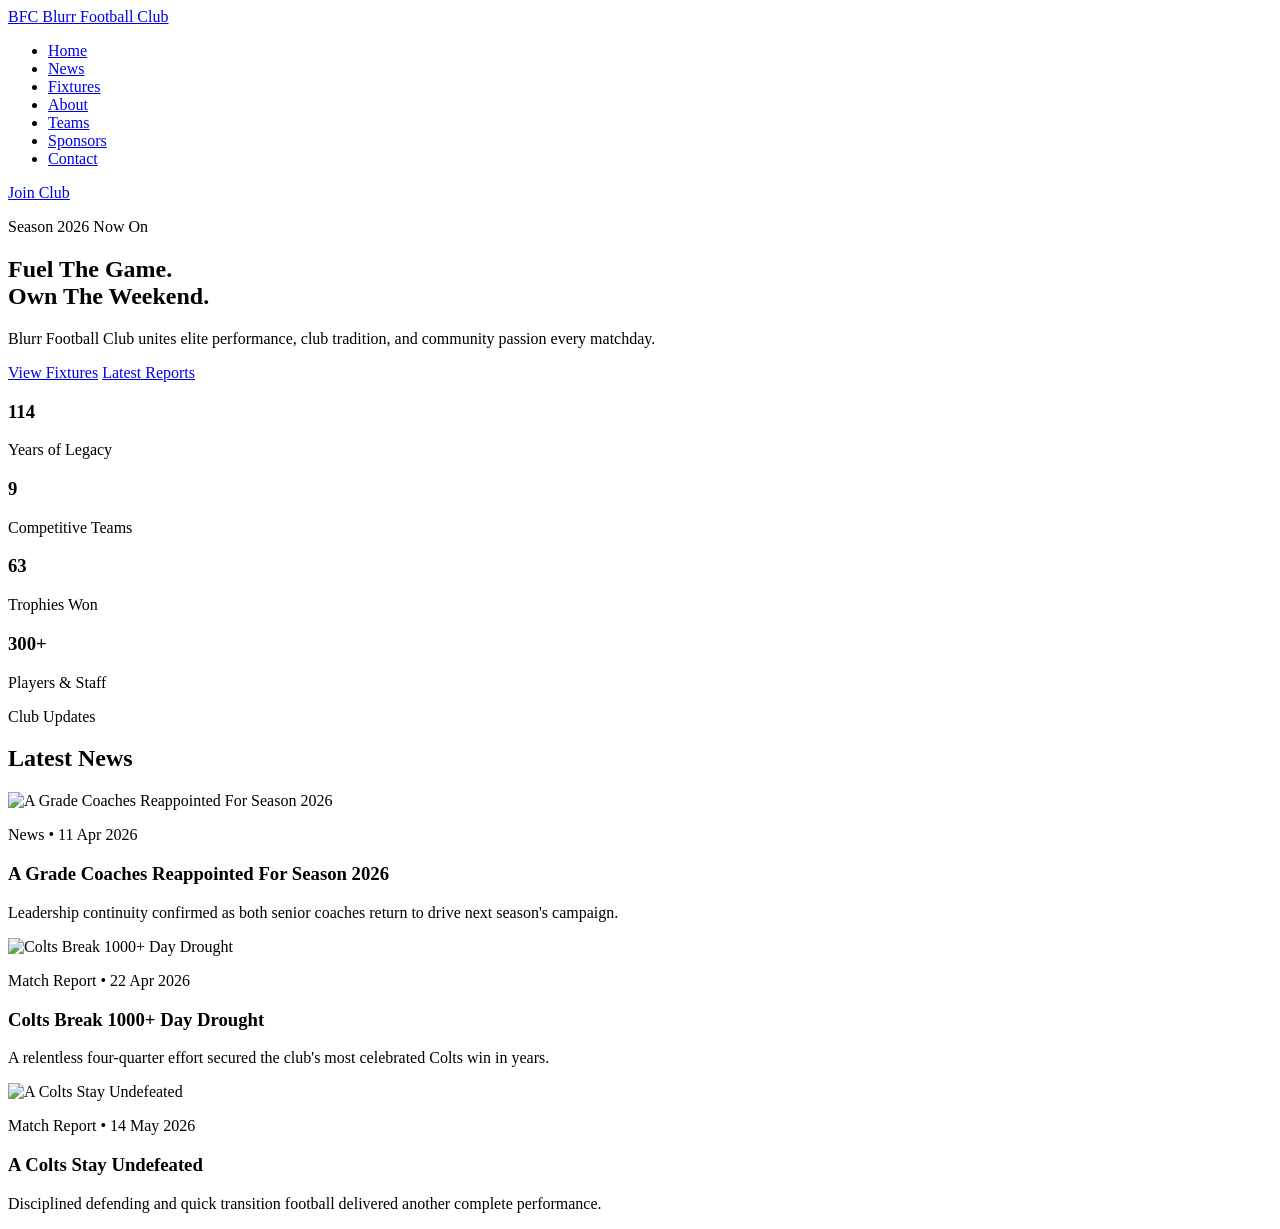
==== index.html @ 33e9679c "HTML structure implementing..." ====
<!DOCTYPE html>
<html lang="en">
<head>
    <meta charset="UTF-8">
    <meta name="viewport" content="width=device-width, initial-scale=1.0">
    <title>Blurr Football Club | Official Site</title>
    <link rel="stylesheet" href="css.css">
</head>
<body>
    <header class="site-header" id="top">
        <nav class="navbar" aria-label="Primary navigation">
            <a href="#home" class="brand" aria-label="Blurr Football Club Home">
                <span class="brand-badge">BFC</span>
                <span class="brand-text">Blurr Football Club</span>
            </a>

            <ul class="nav-menu" id="navMenu">
                <li><a href="#home" class="nav-link active">Home</a></li>
                <li><a href="#news" class="nav-link">News</a></li>
                <li><a href="#fixtures" class="nav-link">Fixtures</a></li>
                <li><a href="#about" class="nav-link">About</a></li>
                <li><a href="#teams" class="nav-link">Teams</a></li>
                <li><a href="#sponsors" class="nav-link">Sponsors</a></li>
                <li><a href="#join" class="nav-link">Contact</a></li>
            </ul>

            <a href="#join" class="btn btn-primary nav-cta">Join Club</a>
        </nav>
    </header>

    
    <main>
        <section class="hero" id="home">
            <div class="hero-media" aria-hidden="true"></div>
            <div class="hero-overlay"></div>
            <div class="hero-content reveal" data-reveal>
                <p class="eyebrow">Season 2026 Now On</p>
                <h1>Fuel The Game. <br>Own The Weekend.</h1>
                <p class="hero-copy">Blurr Football Club unites elite performance, club tradition, and community passion every matchday.</p>
                <div class="hero-actions">
                    <a href="#fixtures" class="btn btn-primary">View Fixtures</a>
                    <a href="#news" class="btn btn-outline">Latest Reports</a>
                </div>
            </div>
            <div class="hero-stats reveal" data-reveal>
                <article>
                    <h3>114</h3>
                    <p>Years of Legacy</p>
                </article>
                <article>
                    <h3>9</h3>
                    <p>Competitive Teams</p>
                </article>
                <article>
                    <h3>63</h3>
                    <p>Trophies Won</p>
                </article>
                <article>
                    <h3>300+</h3>
                    <p>Players & Staff</p>
                </article>
            </div>
        </section>

         <section class="section" id="news">
            <div class="section-head reveal" data-reveal>
                <p class="eyebrow">Club Updates</p>
                <h2>Latest News</h2>
            </div>
            <div class="news-grid" aria-live="polite">
                <article class="news-card reveal" data-reveal>
                    <img src="https://images.unsplash.com/photo-1517466787929-bc90951d0974?auto=format&fit=crop&w=1200&q=80" alt="A Grade Coaches Reappointed For Season 2026" loading="lazy">
                    <div class="card-content">
                        <p class="meta">News • 11 Apr 2026</p>
                        <h3>A Grade Coaches Reappointed For Season 2026</h3>
                        <p>Leadership continuity confirmed as both senior coaches return to drive next season's campaign.</p>
                    </div>
                </article>
                <article class="news-card reveal" data-reveal>
                    <img src="https://images.unsplash.com/photo-1574629810360-7efbbe195018?auto=format&fit=crop&w=1200&q=80" alt="Colts Break 1000+ Day Drought" loading="lazy">
                    <div class="card-content">
                        <p class="meta">Match Report • 22 Apr 2026</p>
                        <h3>Colts Break 1000+ Day Drought</h3>
                        <p>A relentless four-quarter effort secured the club's most celebrated Colts win in years.</p>
                    </div>
                </article>
                <article class="news-card reveal" data-reveal>
                    <img src="https://images.unsplash.com/photo-1434648957308-5e6a859697e8?auto=format&fit=crop&w=1200&q=80" alt="A Colts Stay Undefeated" loading="lazy">
                    <div class="card-content">
                        <p class="meta">Match Report • 14 May 2026</p>
                        <h3>A Colts Stay Undefeated</h3>
                        <p>Disciplined defending and quick transition football delivered another complete performance.</p>
                    </div>
                </article>
            </div>
        </section>
</body>
</html>
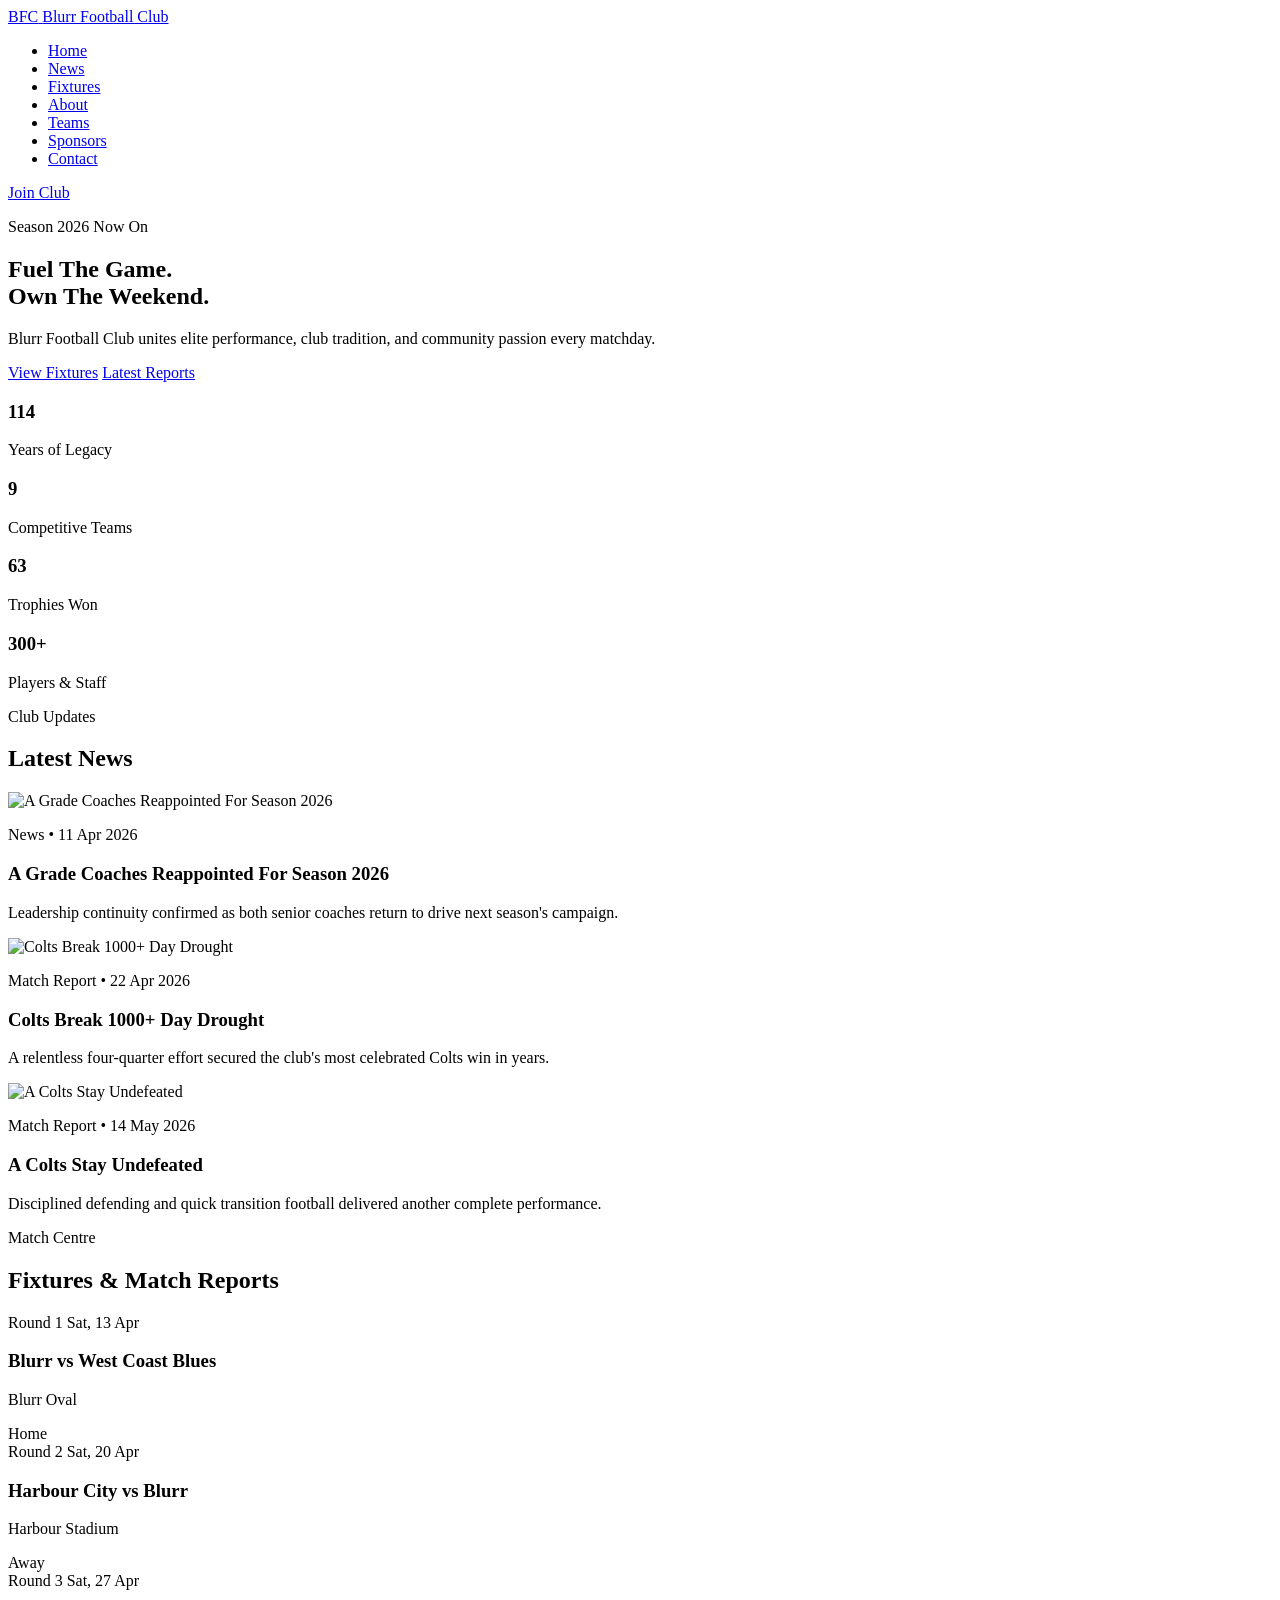
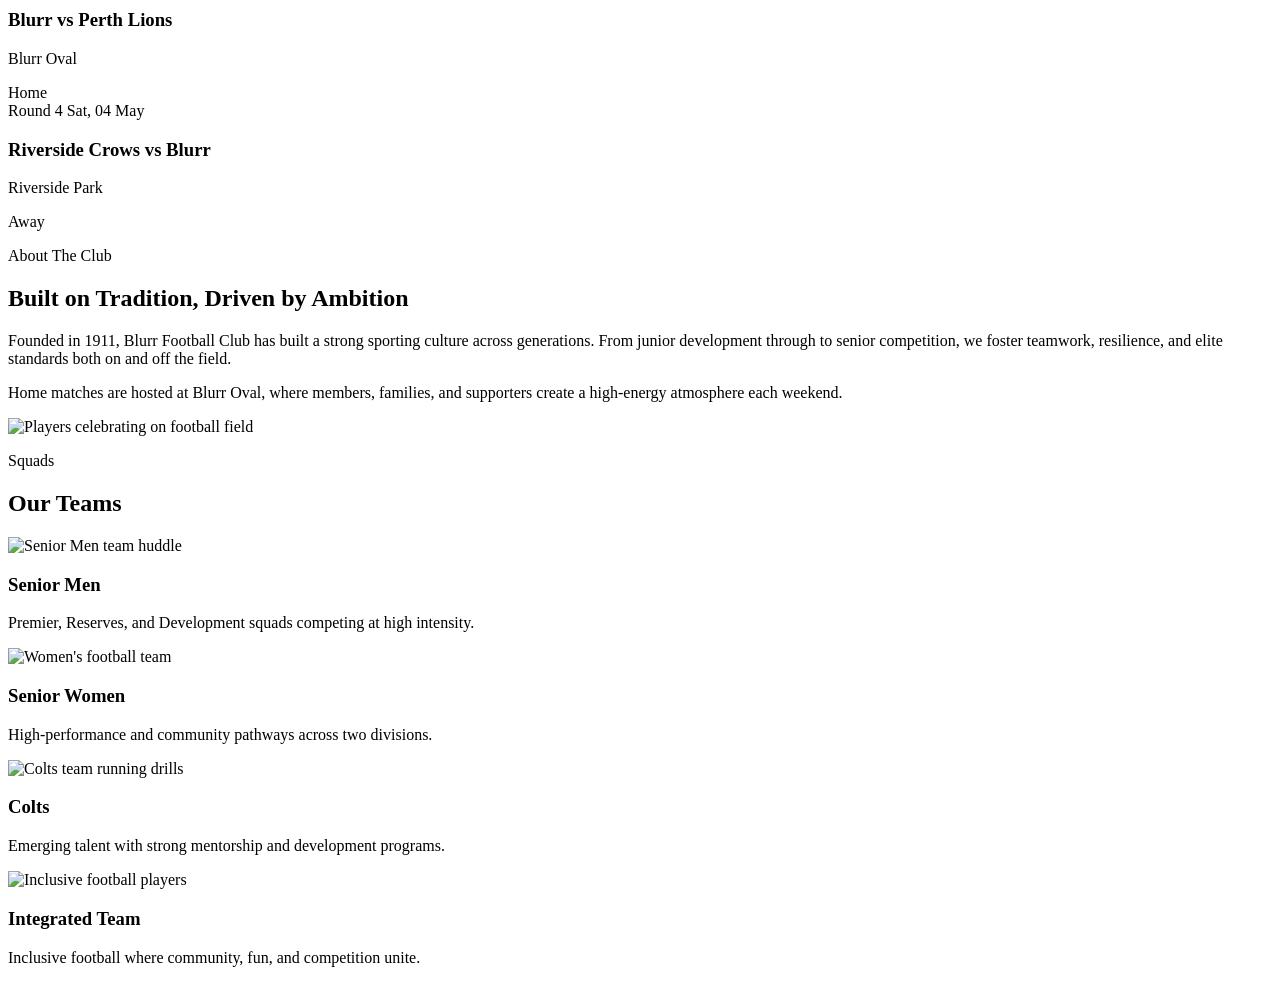
==== commit 2b9316a9: "HTML Structure implemented untill myTeam section." ====
--- a/index.html
+++ b/index.html
@@ -94,5 +94,93 @@
                 </article>
             </div>
         </section>
+       
+         <section class="section section-dark" id="fixtures">
+            <div class="section-head reveal" data-reveal>
+                <p class="eyebrow">Match Centre</p>
+                <h2>Fixtures & Match Reports</h2>
+            </div>
+            <div class="fixture-grid">
+                <article class="fixture-card reveal" data-reveal>
+                    <div class="fixture-meta">
+                        <span>Round 1</span>
+                        <span>Sat, 13 Apr</span>
+                    </div>
+                    <h3>Blurr vs West Coast Blues</h3>
+                    <p>Blurr Oval</p>
+                    <span class="fixture-tag">Home</span>
+                </article>
+                <article class="fixture-card reveal" data-reveal>
+                    <div class="fixture-meta">
+                        <span>Round 2</span>
+                        <span>Sat, 20 Apr</span>
+                    </div>
+                    <h3>Harbour City vs Blurr</h3>
+                    <p>Harbour Stadium</p>
+                    <span class="fixture-tag">Away</span>
+                </article>
+                <article class="fixture-card reveal" data-reveal>
+                    <div class="fixture-meta">
+                        <span>Round 3</span>
+                        <span>Sat, 27 Apr</span>
+                    </div>
+                    <h3>Blurr vs Perth Lions</h3>
+                    <p>Blurr Oval</p>
+                    <span class="fixture-tag">Home</span>
+                </article>
+                <article class="fixture-card reveal" data-reveal>
+                    <div class="fixture-meta">
+                        <span>Round 4</span>
+                        <span>Sat, 04 May</span>
+                    </div>
+                    <h3>Riverside Crows vs Blurr</h3>
+                    <p>Riverside Park</p>
+                    <span class="fixture-tag">Away</span>
+                </article>
+            </div>
+        </section>
+
+        <section class="section" id="about">
+            <div class="about-wrap">
+                <div class="about-text reveal" data-reveal>
+                    <p class="eyebrow">About The Club</p>
+                    <h2>Built on Tradition, Driven by Ambition</h2>
+                    <p>Founded in 1911, Blurr Football Club has built a strong sporting culture across generations. From junior development through to senior competition, we foster teamwork, resilience, and elite standards both on and off the field.</p>
+                    <p>Home matches are hosted at Blurr Oval, where members, families, and supporters create a high-energy atmosphere each weekend.</p>
+                </div>
+                <div class="about-image reveal" data-reveal>
+                    <img src="https://images.unsplash.com/photo-1560272564-c83b66b1ad12?auto=format&fit=crop&w=1200&q=80" alt="Players celebrating on football field" loading="lazy">
+                </div>
+            </div>
+        </section>
+
+        <section class="section section-dark" id="teams">
+            <div class="section-head reveal" data-reveal>
+                <p class="eyebrow">Squads</p>
+                <h2>Our Teams</h2>
+            </div>
+            <div class="team-grid">
+                <article class="team-card reveal" data-reveal>
+                    <img src="https://images.unsplash.com/photo-1529900748604-07564a03e7a6?auto=format&fit=crop&w=1000&q=80" alt="Senior Men team huddle" loading="lazy">
+                    <h3>Senior Men</h3>
+                    <p>Premier, Reserves, and Development squads competing at high intensity.</p>
+                </article>
+                <article class="team-card reveal" data-reveal>
+                    <img src="https://images.unsplash.com/photo-1526232761682-d26e03ac148e?auto=format&fit=crop&w=1000&q=80" alt="Women's football team" loading="lazy">
+                    <h3>Senior Women</h3>
+                    <p>High-performance and community pathways across two divisions.</p>
+                </article>
+                <article class="team-card reveal" data-reveal>
+                    <img src="https://images.unsplash.com/photo-1614632537190-23e4146777db?auto=format&fit=crop&w=1000&q=80" alt="Colts team running drills" loading="lazy">
+                    <h3>Colts</h3>
+                    <p>Emerging talent with strong mentorship and development programs.</p>
+                </article>
+                <article class="team-card reveal" data-reveal>
+                    <img src="https://images.unsplash.com/photo-1471295253337-3ceaaedca402?auto=format&fit=crop&w=1000&q=80" alt="Inclusive football players" loading="lazy">
+                    <h3>Integrated Team</h3>
+                    <p>Inclusive football where community, fun, and competition unite.</p>
+                </article>
+            </div>
+        </section>
 </body>
 </html>
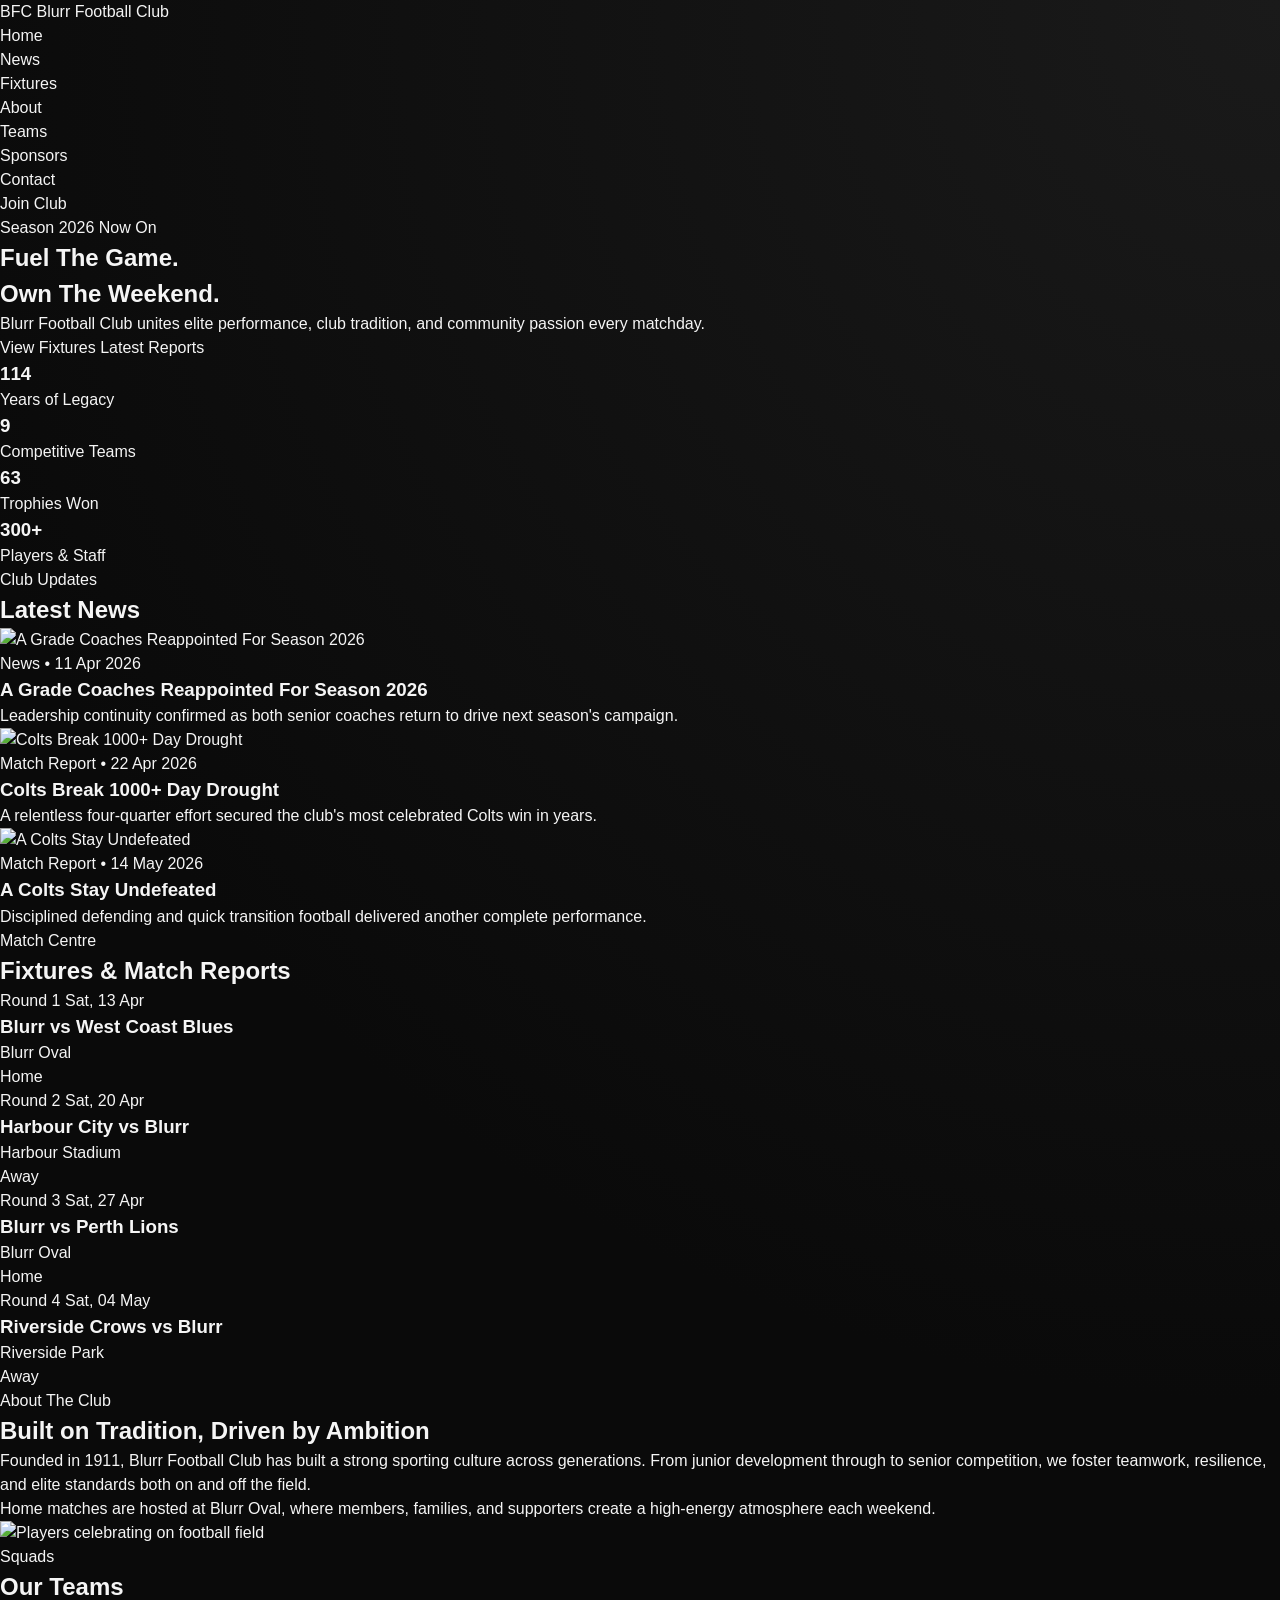
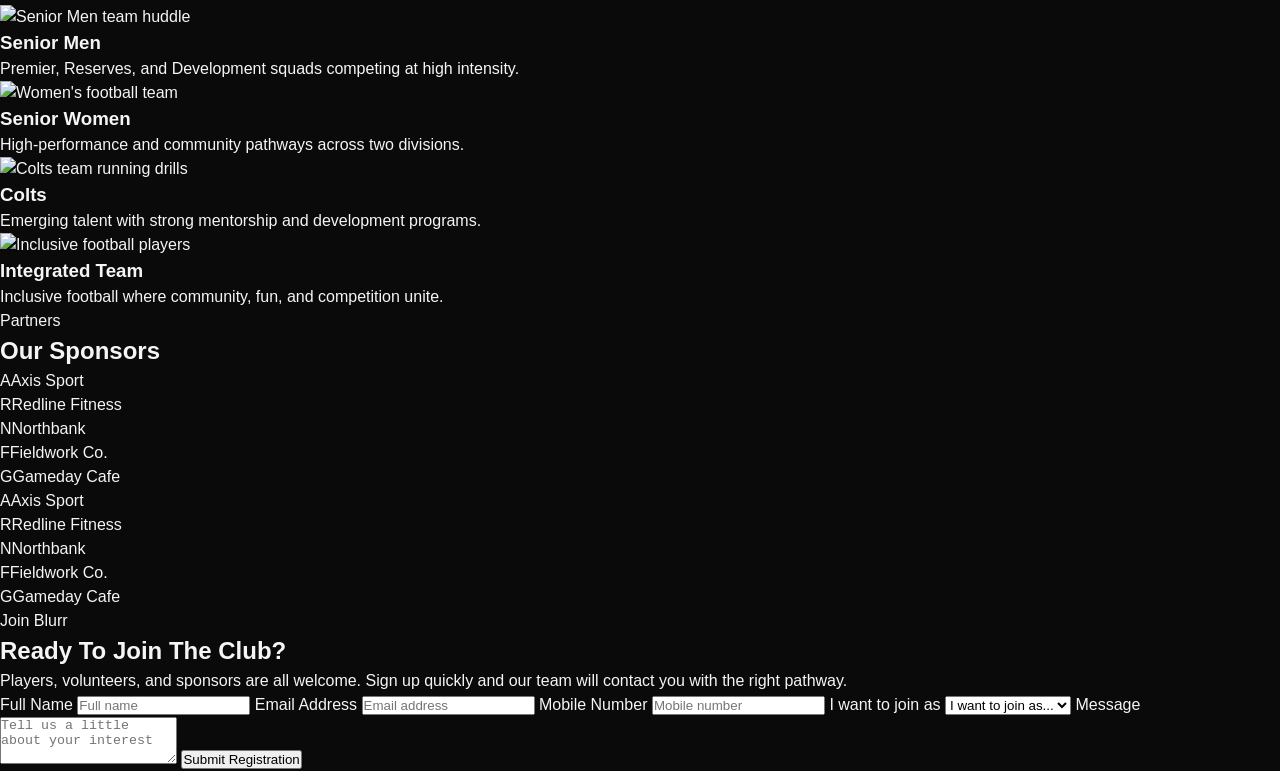
==== commit 63ecf399: "Main structure & global theme designed in css." ====
--- a/index.html
+++ b/index.html
@@ -182,5 +182,57 @@
                 </article>
             </div>
         </section>
+
+        <section class="section" id="sponsors">
+            <div class="section-head reveal" data-reveal>
+                <p class="eyebrow">Partners</p>
+                <h2>Our Sponsors</h2>
+            </div>
+            <div class="sponsor-track" aria-label="Sponsor logos slider">
+                <div class="sponsor-row">
+                    <article class="sponsor-item"><span class="sponsor-icon">A</span><span>Axis Sport</span></article>
+                    <article class="sponsor-item"><span class="sponsor-icon">R</span><span>Redline Fitness</span></article>
+                    <article class="sponsor-item"><span class="sponsor-icon">N</span><span>Northbank</span></article>
+                    <article class="sponsor-item"><span class="sponsor-icon">F</span><span>Fieldwork Co.</span></article>
+                    <article class="sponsor-item"><span class="sponsor-icon">G</span><span>Gameday Cafe</span></article>
+                    <article class="sponsor-item"><span class="sponsor-icon">A</span><span>Axis Sport</span></article>
+                    <article class="sponsor-item"><span class="sponsor-icon">R</span><span>Redline Fitness</span></article>
+                    <article class="sponsor-item"><span class="sponsor-icon">N</span><span>Northbank</span></article>
+                    <article class="sponsor-item"><span class="sponsor-icon">F</span><span>Fieldwork Co.</span></article>
+                    <article class="sponsor-item"><span class="sponsor-icon">G</span><span>Gameday Cafe</span></article>
+                </div>
+            </div>
+        </section>
+
+        <section class="join-strip reveal" data-reveal id="join" aria-label="Quick join section">
+            <div class="join-strip-overlay"></div>
+            <div class="join-strip-content">
+                <div>
+                    <p class="eyebrow">Join Blurr</p>
+                    <h2>Ready To Join The Club?</h2>
+                    <p>Players, volunteers, and sponsors are all welcome. Sign up quickly and our team will contact you with the right pathway.</p>
+                </div>
+                <form class="join-strip-form" action="#" method="post">
+                    <label class="sr-only" for="joinName">Full Name</label>
+                    <input id="joinName" name="name" type="text" placeholder="Full name" required>
+                    <label class="sr-only" for="joinEmail">Email Address</label>
+                    <input id="joinEmail" name="email" type="email" placeholder="Email address" required>
+                    <label class="sr-only" for="joinPhone">Mobile Number</label>
+                    <input id="joinPhone" name="phone" type="tel" placeholder="Mobile number" required>
+                    <label class="sr-only" for="joinRole">I want to join as</label>
+                    <select id="joinRole" name="role" required>
+                        <option value="" disabled selected>I want to join as...</option>
+                        <option value="player">Player</option>
+                        <option value="volunteer">Volunteer</option>
+                        <option value="sponsor">Sponsor</option>
+                        <option value="supporter">Supporter</option>
+                    </select>
+                    <label class="sr-only" for="joinMessage">Message</label>
+                    <textarea id="joinMessage" name="message" rows="3" placeholder="Tell us a little about your interest"></textarea>
+                    <button type="submit" class="btn btn-primary">Submit Registration</button>
+                </form>
+            </div>
+        </section>
+    </main>
 </body>
 </html>
--- a/css.css
+++ b/css.css
@@ -0,0 +1,40 @@
+:root {
+	--bg: #0a0a0a;
+	--bg-soft: #111111;
+	--surface: #181818;
+	--text: #f5f5f5;
+	--muted: #b2b2b2;
+	--accent: #d71920;
+	--accent-2: #ff3b30;
+	--line: #2b2b2b;
+	--max-width: 1200px;
+	--shadow: 0 20px 45px rgba(0, 0, 0, 0.35);
+}
+
+* {
+	margin: 0;
+	padding: 0;
+	box-sizing: border-box;
+}
+
+html {
+	scroll-behavior: smooth;
+}
+
+body {
+	font-family: "Rajdhani", sans-serif;
+	background: radial-gradient(circle at top right, #1a1a1a, var(--bg) 52%);
+	color: var(--text);
+	line-height: 1.5;
+	overflow-x: hidden;
+}
+
+img {
+	max-width: 100%;
+	display: block;
+}
+
+a {
+	color: inherit;
+	text-decoration: none;
+}
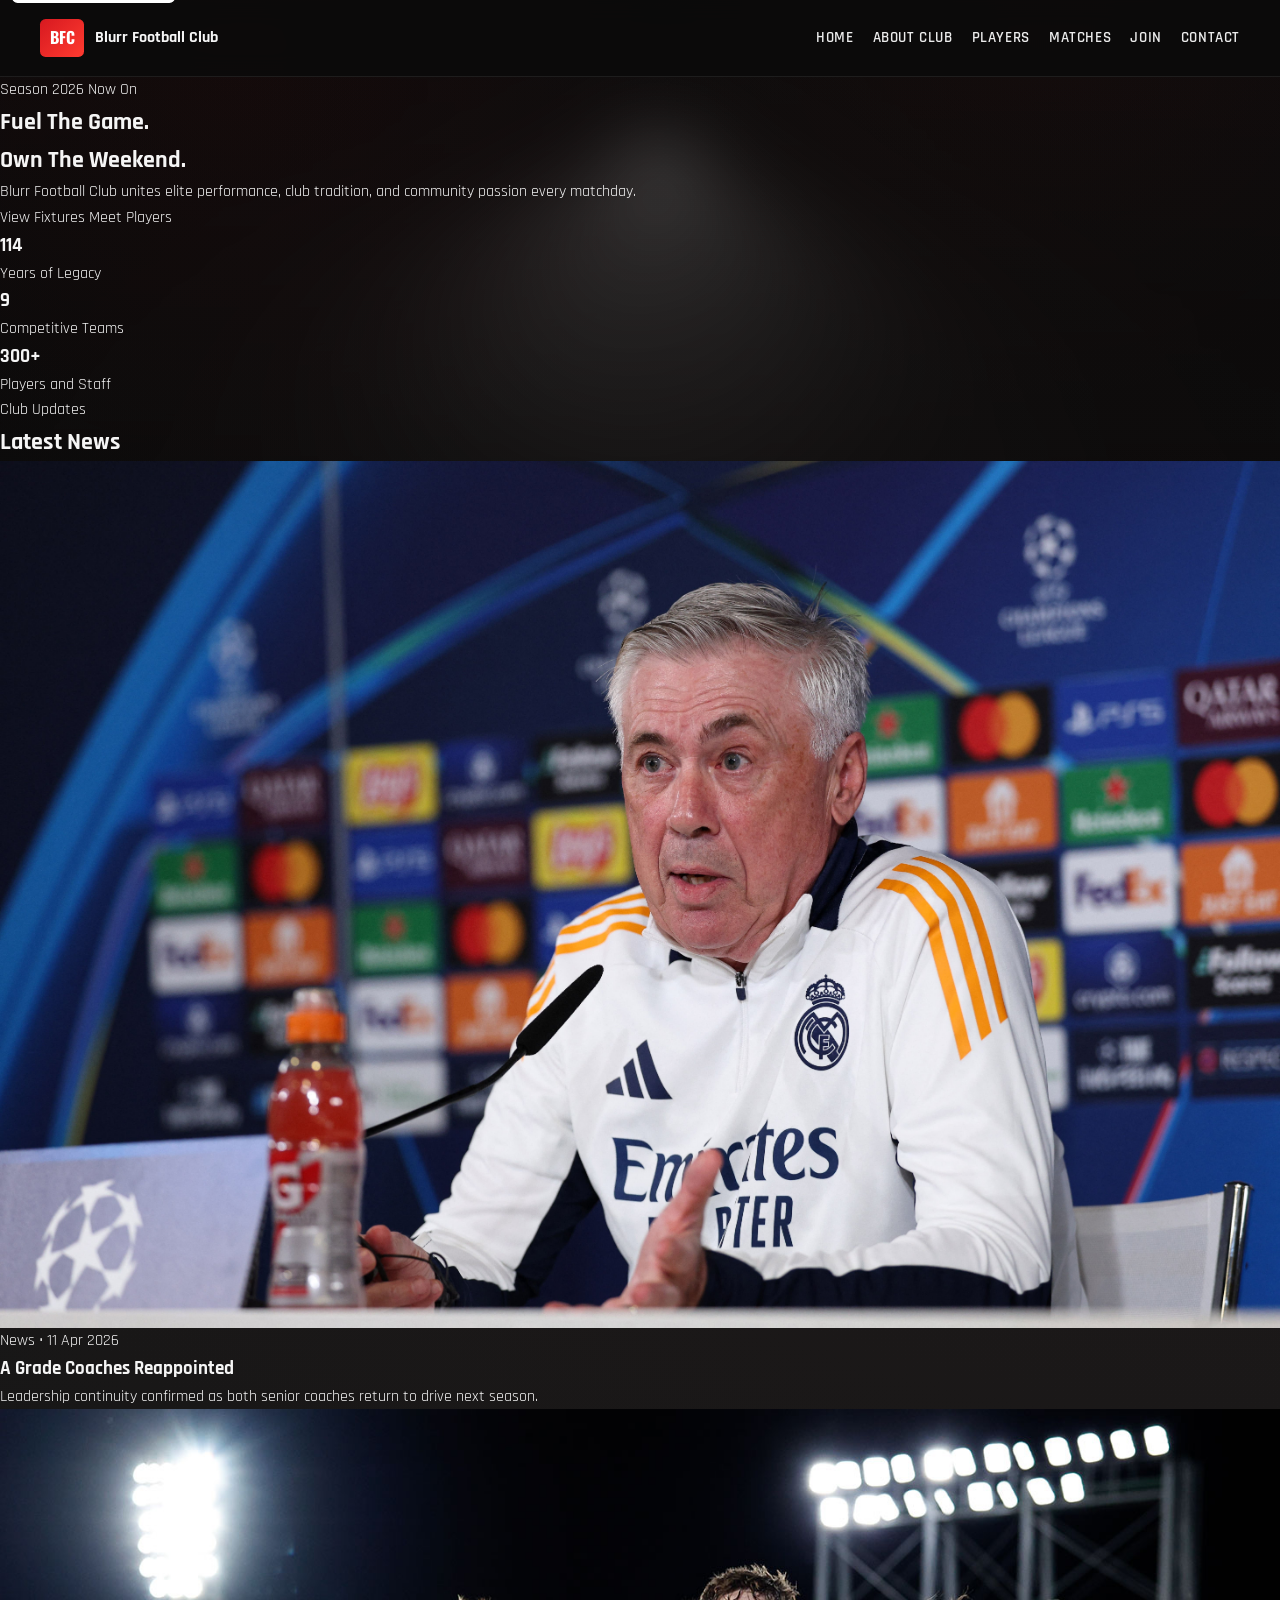
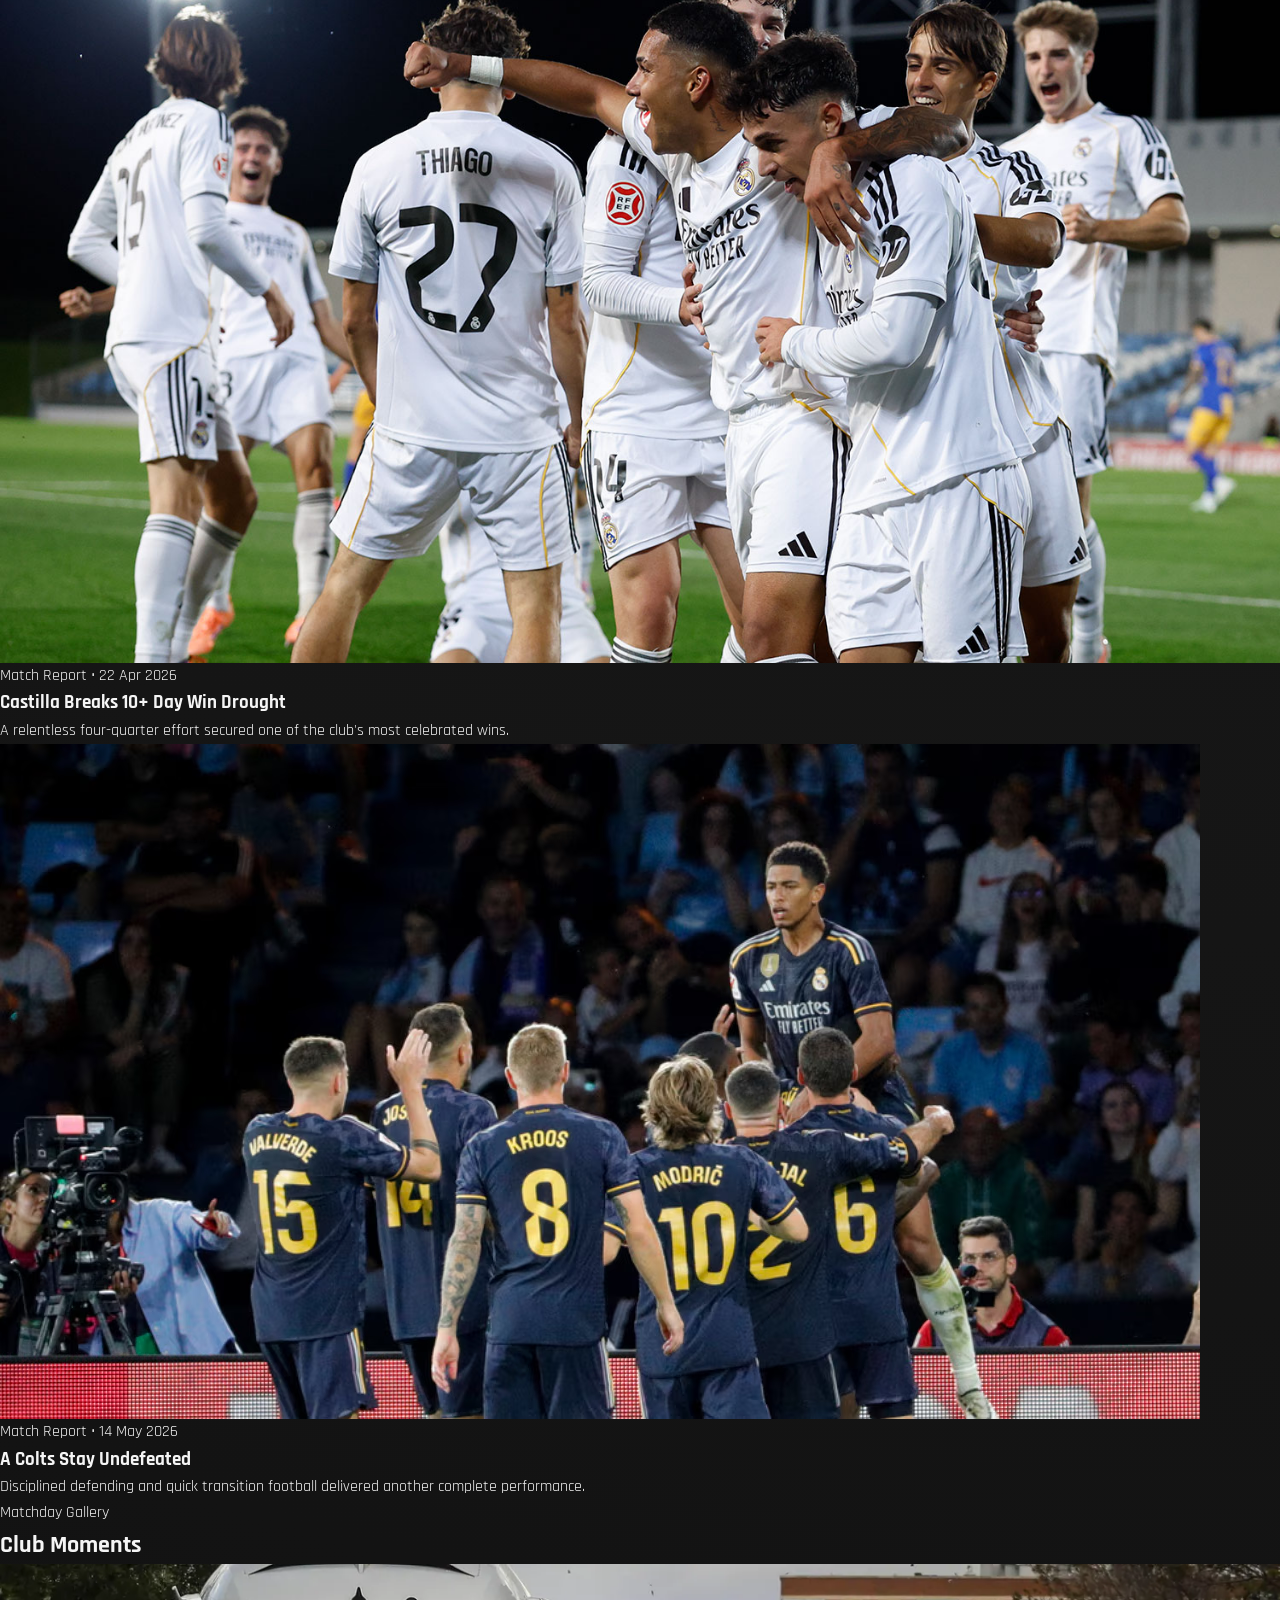
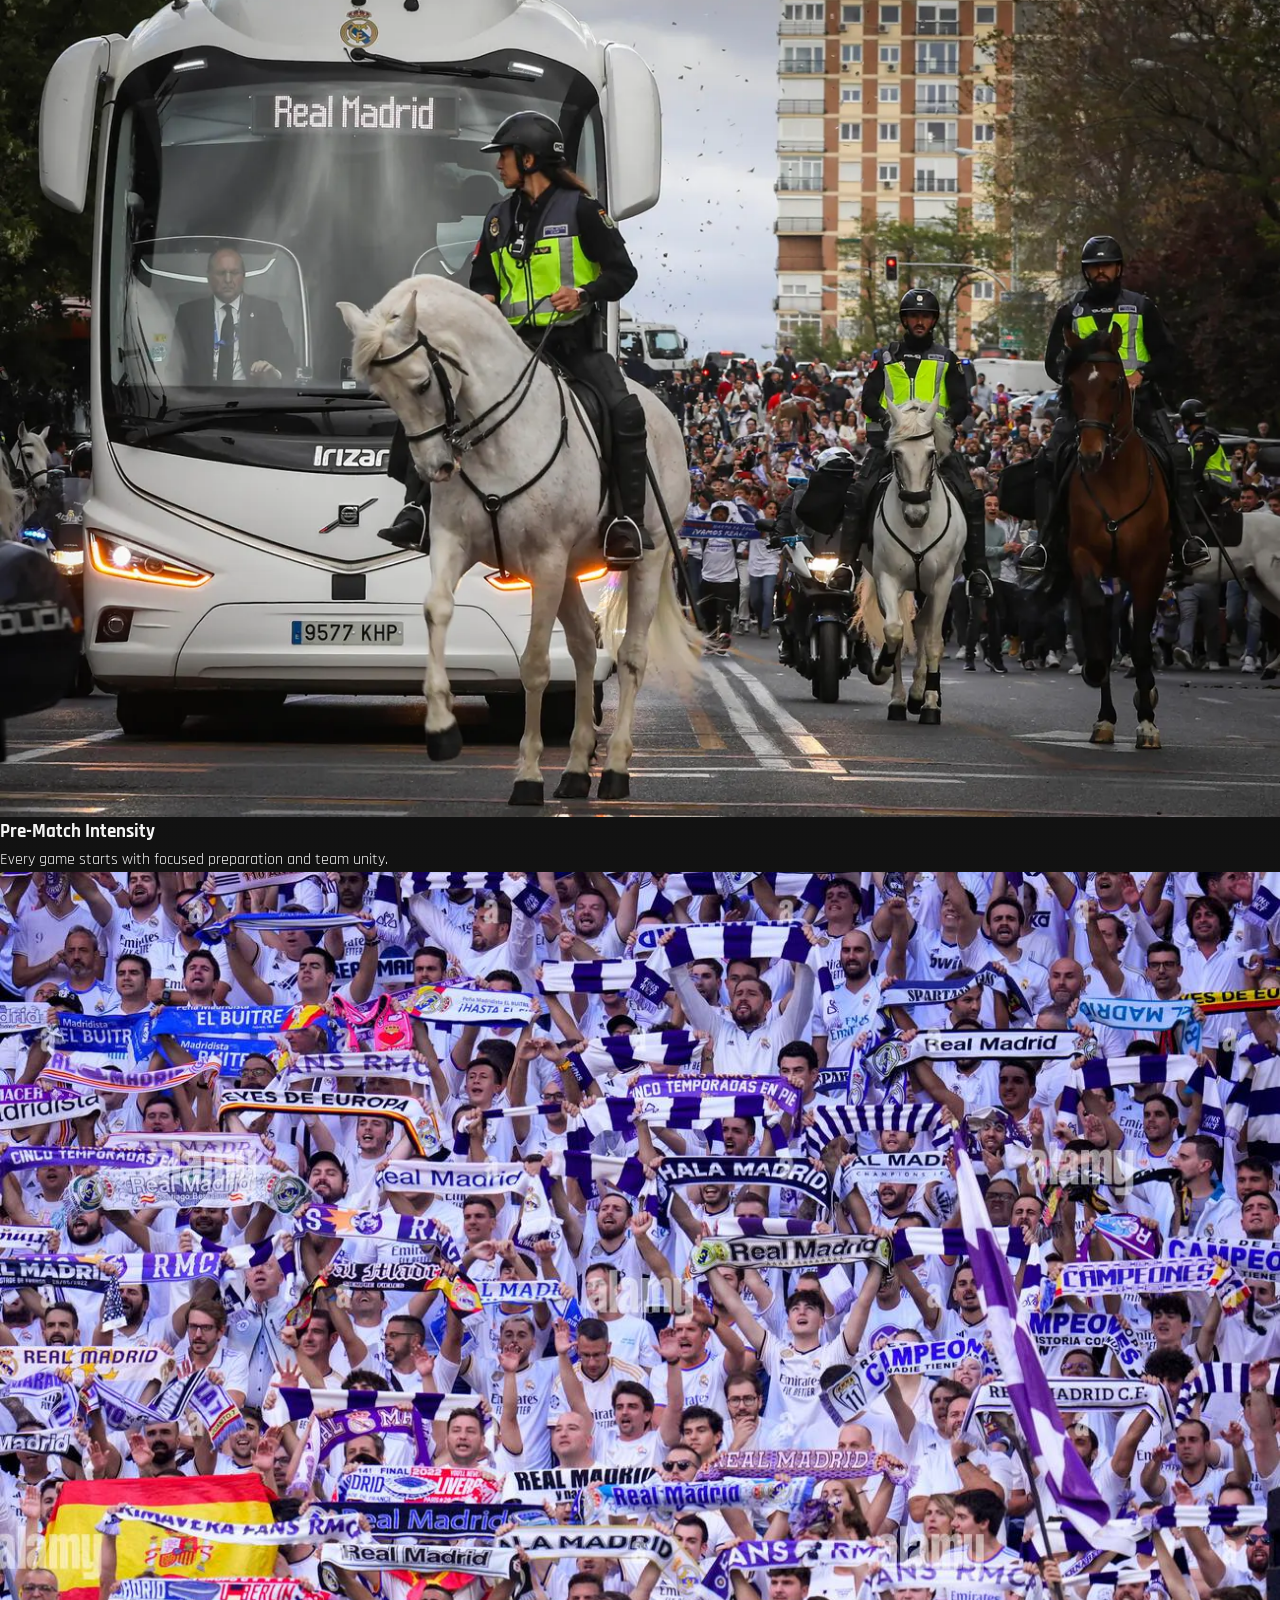
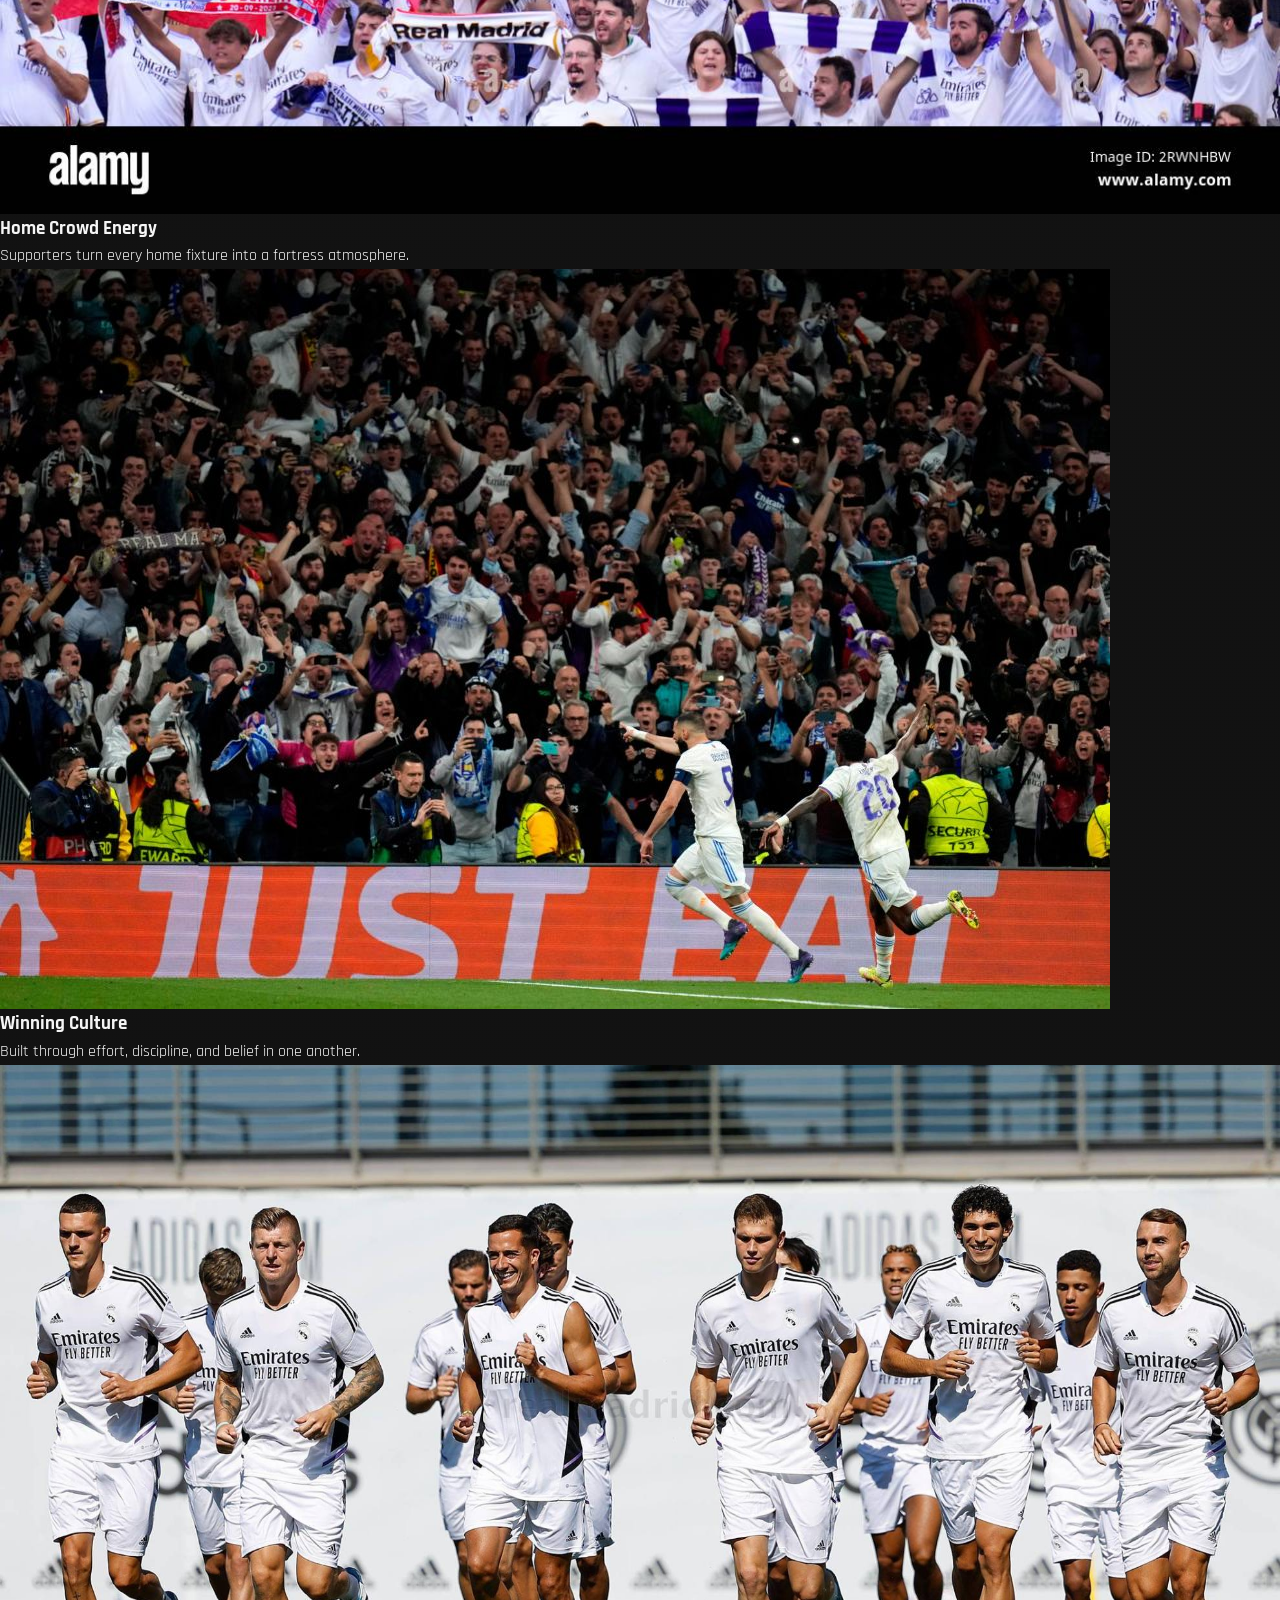
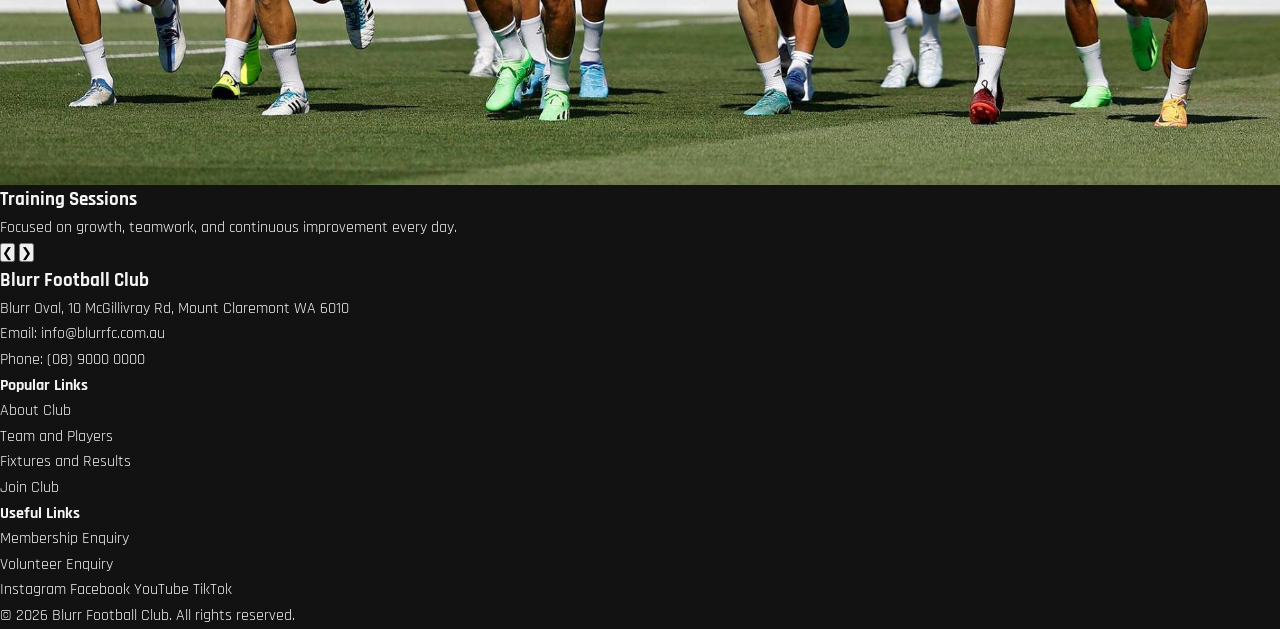
==== commit 01a36d9a: "New planned structure organized and complete Home Page html and set global theme in CSS." ====
--- a/index.html
+++ b/index.html
@@ -3,46 +3,59 @@
 <head>
     <meta charset="UTF-8">
     <meta name="viewport" content="width=device-width, initial-scale=1.0">
-    <title>Blurr Football Club | Official Site</title>
-    <link rel="stylesheet" href="css.css">
+    <meta name="description" content="Blurr Football Club official homepage with latest news, highlights, and matchday gallery.">
+    <title>Home | Blurr Football Club</title>
+    <link rel="preconnect" href="https://fonts.googleapis.com">
+    <link rel="preconnect" href="https://fonts.gstatic.com" crossorigin>
+    <link href="https://fonts.googleapis.com/css2?family=Oswald:wght@400;500;600;700&family=Rajdhani:wght@400;500;600;700&display=swap" rel="stylesheet">
+    <link rel="stylesheet" href="css/styles.css">
 </head>
 <body>
-    <header class="site-header" id="top">
+    <a class="skip-link" href="#main-content">Skip to main content</a>
+
+    <!-- Shared site header and navigation -->
+    <header class="site-header">
         <nav class="navbar" aria-label="Primary navigation">
-            <a href="#home" class="brand" aria-label="Blurr Football Club Home">
+            <a href="index.html" class="brand" aria-label="Blurr Football Club Home">
                 <span class="brand-badge">BFC</span>
                 <span class="brand-text">Blurr Football Club</span>
             </a>
 
+            <!-- Hamburger toggle used on mobile devices -->
+            <button class="nav-toggle" type="button" aria-controls="navMenu" aria-expanded="false" aria-label="Toggle navigation menu">
+                <span></span>
+                <span></span>
+                <span></span>
+            </button>
+
             <ul class="nav-menu" id="navMenu">
-                <li><a href="#home" class="nav-link active">Home</a></li>
-                <li><a href="#news" class="nav-link">News</a></li>
-                <li><a href="#fixtures" class="nav-link">Fixtures</a></li>
-                <li><a href="#about" class="nav-link">About</a></li>
-                <li><a href="#teams" class="nav-link">Teams</a></li>
-                <li><a href="#sponsors" class="nav-link">Sponsors</a></li>
-                <li><a href="#join" class="nav-link">Contact</a></li>
+                <li><a href="index.html" class="nav-link">Home</a></li>
+                <li><a href="about.html" class="nav-link">About Club</a></li>
+                <li><a href="players.html" class="nav-link">Players</a></li>
+                <li><a href="matches.html" class="nav-link">Matches</a></li>
+                <li><a href="join.html" class="nav-link">Join</a></li>
+                <li><a href="contact.html" class="nav-link">Contact</a></li>
             </ul>
-
-            <a href="#join" class="btn btn-primary nav-cta">Join Club</a>
         </nav>
     </header>
 
-    
-    <main>
-        <section class="hero" id="home">
+    <main id="main-content">
+        <!-- Home hero section -->
+        <section class="hero">
             <div class="hero-media" aria-hidden="true"></div>
             <div class="hero-overlay"></div>
-            <div class="hero-content reveal" data-reveal>
+
+            <div class="hero-content reveal">
                 <p class="eyebrow">Season 2026 Now On</p>
-                <h1>Fuel The Game. <br>Own The Weekend.</h1>
+                <h1>Fuel The Game.<br>Own The Weekend.</h1>
                 <p class="hero-copy">Blurr Football Club unites elite performance, club tradition, and community passion every matchday.</p>
                 <div class="hero-actions">
-                    <a href="#fixtures" class="btn btn-primary">View Fixtures</a>
-                    <a href="#news" class="btn btn-outline">Latest Reports</a>
+                    <a href="matches.html" class="btn btn-primary">View Fixtures</a>
+                    <a href="players.html" class="btn btn-outline">Meet Players</a>
                 </div>
             </div>
-            <div class="hero-stats reveal" data-reveal>
+
+            <div class="hero-stats reveal">
                 <article>
                     <h3>114</h3>
                     <p>Years of Legacy</p>
@@ -52,187 +65,136 @@
                     <p>Competitive Teams</p>
                 </article>
                 <article>
-                    <h3>63</h3>
-                    <p>Trophies Won</p>
-                </article>
-                <article>
                     <h3>300+</h3>
-                    <p>Players & Staff</p>
+                    <p>Players and Staff</p>
                 </article>
             </div>
         </section>
 
-         <section class="section" id="news">
-            <div class="section-head reveal" data-reveal>
+        <!-- Latest news cards -->
+        <section class="section" id="news">
+            <div class="section-head reveal">
                 <p class="eyebrow">Club Updates</p>
                 <h2>Latest News</h2>
             </div>
-            <div class="news-grid" aria-live="polite">
-                <article class="news-card reveal" data-reveal>
-                    <img src="https://images.unsplash.com/photo-1517466787929-bc90951d0974?auto=format&fit=crop&w=1200&q=80" alt="A Grade Coaches Reappointed For Season 2026" loading="lazy">
-                    <div class="card-content">
+
+            <div class="grid-3">
+                <article class="card reveal">
+                    <img src="images/coach.jpg" alt="Coaches reviewing match tactics" loading="lazy">
+                    <div class="card-body">
                         <p class="meta">News • 11 Apr 2026</p>
-                        <h3>A Grade Coaches Reappointed For Season 2026</h3>
-                        <p>Leadership continuity confirmed as both senior coaches return to drive next season's campaign.</p>
-                    </div>
-                </article>
-                <article class="news-card reveal" data-reveal>
-                    <img src="https://images.unsplash.com/photo-1574629810360-7efbbe195018?auto=format&fit=crop&w=1200&q=80" alt="Colts Break 1000+ Day Drought" loading="lazy">
-                    <div class="card-content">
+                        <h3><a class="news-headline-link" href="news-coaches.html">A Grade Coaches Reappointed</a></h3>
+                        <p>Leadership continuity confirmed as both senior coaches return to drive next season.</p>
+                    </div>
+                </article>
+
+                <article class="card reveal">
+                    <img src="images/castilla1.jpg" alt="Colts celebrating after a hard fought win" loading="lazy">
+                    <div class="card-body">
                         <p class="meta">Match Report • 22 Apr 2026</p>
-                        <h3>Colts Break 1000+ Day Drought</h3>
-                        <p>A relentless four-quarter effort secured the club's most celebrated Colts win in years.</p>
-                    </div>
-                </article>
-                <article class="news-card reveal" data-reveal>
-                    <img src="https://images.unsplash.com/photo-1434648957308-5e6a859697e8?auto=format&fit=crop&w=1200&q=80" alt="A Colts Stay Undefeated" loading="lazy">
-                    <div class="card-content">
+                        <h3><a class="news-headline-link" href="news-castilla-win.html">Castilla Breaks 10+ Day Win Drought</a></h3>
+                        <p>A relentless four-quarter effort secured one of the club's most celebrated wins.</p>
+                    </div>
+                </article>
+
+                <article class="card reveal">
+                    <img src="images/win.avif" alt="Team celebrating together on the field" loading="lazy">
+                    <div class="card-body">
                         <p class="meta">Match Report • 14 May 2026</p>
-                        <h3>A Colts Stay Undefeated</h3>
+                        <h3><a class="news-headline-link" href="news-colts-undefeated.html">A Colts Stay Undefeated</a></h3>
                         <p>Disciplined defending and quick transition football delivered another complete performance.</p>
                     </div>
                 </article>
             </div>
         </section>
-       
-         <section class="section section-dark" id="fixtures">
-            <div class="section-head reveal" data-reveal>
-                <p class="eyebrow">Match Centre</p>
-                <h2>Fixtures & Match Reports</h2>
-            </div>
-            <div class="fixture-grid">
-                <article class="fixture-card reveal" data-reveal>
-                    <div class="fixture-meta">
-                        <span>Round 1</span>
-                        <span>Sat, 13 Apr</span>
-                    </div>
-                    <h3>Blurr vs West Coast Blues</h3>
-                    <p>Blurr Oval</p>
-                    <span class="fixture-tag">Home</span>
-                </article>
-                <article class="fixture-card reveal" data-reveal>
-                    <div class="fixture-meta">
-                        <span>Round 2</span>
-                        <span>Sat, 20 Apr</span>
-                    </div>
-                    <h3>Harbour City vs Blurr</h3>
-                    <p>Harbour Stadium</p>
-                    <span class="fixture-tag">Away</span>
-                </article>
-                <article class="fixture-card reveal" data-reveal>
-                    <div class="fixture-meta">
-                        <span>Round 3</span>
-                        <span>Sat, 27 Apr</span>
-                    </div>
-                    <h3>Blurr vs Perth Lions</h3>
-                    <p>Blurr Oval</p>
-                    <span class="fixture-tag">Home</span>
-                </article>
-                <article class="fixture-card reveal" data-reveal>
-                    <div class="fixture-meta">
-                        <span>Round 4</span>
-                        <span>Sat, 04 May</span>
-                    </div>
-                    <h3>Riverside Crows vs Blurr</h3>
-                    <p>Riverside Park</p>
-                    <span class="fixture-tag">Away</span>
-                </article>
-            </div>
-        </section>
-
-        <section class="section" id="about">
-            <div class="about-wrap">
-                <div class="about-text reveal" data-reveal>
-                    <p class="eyebrow">About The Club</p>
-                    <h2>Built on Tradition, Driven by Ambition</h2>
-                    <p>Founded in 1911, Blurr Football Club has built a strong sporting culture across generations. From junior development through to senior competition, we foster teamwork, resilience, and elite standards both on and off the field.</p>
-                    <p>Home matches are hosted at Blurr Oval, where members, families, and supporters create a high-energy atmosphere each weekend.</p>
+
+        <!-- Image slider section powered by JavaScript -->
+        <section class="section section-dark">
+            <div class="section-head reveal">
+                <p class="eyebrow">Matchday Gallery</p>
+                <h2>Club Moments</h2>
+            </div>
+
+            <div class="slider reveal" data-slider aria-label="Home page image slider">
+                <article class="slide active">
+                    <img src="images/prematch.jpg" alt="Team warm-up before kickoff" loading="lazy">
+                    <div class="slide-caption">
+                        <h3>Pre-Match Intensity</h3>
+                        <p>Every game starts with focused preparation and team unity.</p>
+                    </div>
+                </article>
+
+                <article class="slide">
+                    <img src="images/fans.jpg" alt="Fans celebrating in the stand" loading="lazy">
+                    <div class="slide-caption">
+                        <h3>Home Crowd Energy</h3>
+                        <p>Supporters turn every home fixture into a fortress atmosphere.</p>
+                    </div>
+                </article>
+
+                <article class="slide"> <img src="images/winning.jpg" alt="Players celebrating after a goal" loading="lazy">
+                    <div class="slide-caption">
+                        <h3>Winning Culture</h3>
+                        <p>Built through effort, discipline, and belief in one another.</p>
+                    </div>
+                </article>
+
+                <article class="slide">
+                     <img src="images/training.jpg" alt="Players training on the field" loading="lazy">
+                     <div class="slide-caption">
+                         <h3>Training Sessions</h3>
+                         <p>Focused on growth, teamwork, and continuous improvement every day.</p>
+                     </div>
+                </article>
+
+                <div class="slider-controls" aria-hidden="false">
+                    <button class="slider-btn" type="button" data-prev aria-label="Previous slide">&#10094;</button>
+                    <button class="slider-btn" type="button" data-next aria-label="Next slide">&#10095;</button>
                 </div>
-                <div class="about-image reveal" data-reveal>
-                    <img src="https://images.unsplash.com/photo-1560272564-c83b66b1ad12?auto=format&fit=crop&w=1200&q=80" alt="Players celebrating on football field" loading="lazy">
-                </div>
-            </div>
-        </section>
-
-        <section class="section section-dark" id="teams">
-            <div class="section-head reveal" data-reveal>
-                <p class="eyebrow">Squads</p>
-                <h2>Our Teams</h2>
-            </div>
-            <div class="team-grid">
-                <article class="team-card reveal" data-reveal>
-                    <img src="https://images.unsplash.com/photo-1529900748604-07564a03e7a6?auto=format&fit=crop&w=1000&q=80" alt="Senior Men team huddle" loading="lazy">
-                    <h3>Senior Men</h3>
-                    <p>Premier, Reserves, and Development squads competing at high intensity.</p>
-                </article>
-                <article class="team-card reveal" data-reveal>
-                    <img src="https://images.unsplash.com/photo-1526232761682-d26e03ac148e?auto=format&fit=crop&w=1000&q=80" alt="Women's football team" loading="lazy">
-                    <h3>Senior Women</h3>
-                    <p>High-performance and community pathways across two divisions.</p>
-                </article>
-                <article class="team-card reveal" data-reveal>
-                    <img src="https://images.unsplash.com/photo-1614632537190-23e4146777db?auto=format&fit=crop&w=1000&q=80" alt="Colts team running drills" loading="lazy">
-                    <h3>Colts</h3>
-                    <p>Emerging talent with strong mentorship and development programs.</p>
-                </article>
-                <article class="team-card reveal" data-reveal>
-                    <img src="https://images.unsplash.com/photo-1471295253337-3ceaaedca402?auto=format&fit=crop&w=1000&q=80" alt="Inclusive football players" loading="lazy">
-                    <h3>Integrated Team</h3>
-                    <p>Inclusive football where community, fun, and competition unite.</p>
-                </article>
-            </div>
-        </section>
-
-        <section class="section" id="sponsors">
-            <div class="section-head reveal" data-reveal>
-                <p class="eyebrow">Partners</p>
-                <h2>Our Sponsors</h2>
-            </div>
-            <div class="sponsor-track" aria-label="Sponsor logos slider">
-                <div class="sponsor-row">
-                    <article class="sponsor-item"><span class="sponsor-icon">A</span><span>Axis Sport</span></article>
-                    <article class="sponsor-item"><span class="sponsor-icon">R</span><span>Redline Fitness</span></article>
-                    <article class="sponsor-item"><span class="sponsor-icon">N</span><span>Northbank</span></article>
-                    <article class="sponsor-item"><span class="sponsor-icon">F</span><span>Fieldwork Co.</span></article>
-                    <article class="sponsor-item"><span class="sponsor-icon">G</span><span>Gameday Cafe</span></article>
-                    <article class="sponsor-item"><span class="sponsor-icon">A</span><span>Axis Sport</span></article>
-                    <article class="sponsor-item"><span class="sponsor-icon">R</span><span>Redline Fitness</span></article>
-                    <article class="sponsor-item"><span class="sponsor-icon">N</span><span>Northbank</span></article>
-                    <article class="sponsor-item"><span class="sponsor-icon">F</span><span>Fieldwork Co.</span></article>
-                    <article class="sponsor-item"><span class="sponsor-icon">G</span><span>Gameday Cafe</span></article>
-                </div>
-            </div>
-        </section>
-
-        <section class="join-strip reveal" data-reveal id="join" aria-label="Quick join section">
-            <div class="join-strip-overlay"></div>
-            <div class="join-strip-content">
-                <div>
-                    <p class="eyebrow">Join Blurr</p>
-                    <h2>Ready To Join The Club?</h2>
-                    <p>Players, volunteers, and sponsors are all welcome. Sign up quickly and our team will contact you with the right pathway.</p>
-                </div>
-                <form class="join-strip-form" action="#" method="post">
-                    <label class="sr-only" for="joinName">Full Name</label>
-                    <input id="joinName" name="name" type="text" placeholder="Full name" required>
-                    <label class="sr-only" for="joinEmail">Email Address</label>
-                    <input id="joinEmail" name="email" type="email" placeholder="Email address" required>
-                    <label class="sr-only" for="joinPhone">Mobile Number</label>
-                    <input id="joinPhone" name="phone" type="tel" placeholder="Mobile number" required>
-                    <label class="sr-only" for="joinRole">I want to join as</label>
-                    <select id="joinRole" name="role" required>
-                        <option value="" disabled selected>I want to join as...</option>
-                        <option value="player">Player</option>
-                        <option value="volunteer">Volunteer</option>
-                        <option value="sponsor">Sponsor</option>
-                        <option value="supporter">Supporter</option>
-                    </select>
-                    <label class="sr-only" for="joinMessage">Message</label>
-                    <textarea id="joinMessage" name="message" rows="3" placeholder="Tell us a little about your interest"></textarea>
-                    <button type="submit" class="btn btn-primary">Submit Registration</button>
-                </form>
             </div>
         </section>
     </main>
+
+    <!-- Shared footer -->
+    <footer class="site-footer">
+        <div class="footer-grid">
+            <div>
+                <h3>Blurr Football Club</h3>
+                <p>Blurr Oval, 10 McGillivray Rd, Mount Claremont WA 6010</p>
+                <p>Email: info@blurrfc.com.au<br>Phone: (08) 9000 0000</p>
+            </div>
+
+            <div>
+                <h4>Popular Links</h4>
+                <ul class="footer-links">
+                    <li><a href="about.html">About Club</a></li>
+                    <li><a href="players.html">Team and Players</a></li>
+                    <li><a href="matches.html">Fixtures and Results</a></li>
+                    <li><a href="contact.html">Join Club</a></li>
+                </ul>
+            </div>
+
+            <div>
+                <h4>Useful Links</h4>
+                <ul class="footer-links">
+                    <li><a href="contact.html">Membership Enquiry</a></li>
+                    <li><a href="contact.html">Volunteer Enquiry</a></li>
+                </ul>
+            </div>
+        </div>
+
+        <div class="social-links" aria-label="Social media links">
+            <a href="#" aria-label="Instagram">Instagram</a>
+            <a href="#" aria-label="Facebook">Facebook</a>
+            <a href="#" aria-label="YouTube">YouTube</a>
+            <a href="#" aria-label="TikTok">TikTok</a>
+        </div>
+
+        <p class="copyright">&copy; 2026 Blurr Football Club. All rights reserved.</p>
+    </footer>
+
+    <script src="js/script.js"></script>
 </body>
-</html>+</html>
+
+
--- a/css/styles.css
+++ b/css/styles.css
@@ -0,0 +1,217 @@
+/* Global Theme Variables */
+:root {
+    --bg: #0a0a0a;
+    --bg-soft: #111111;
+    --surface: #181818;
+    --surface-2: #1f1f1f;
+    --text: #f5f5f5;
+    --muted: #b2b2b2;
+    --accent: #d71920;
+    --accent-2: #ff3b30;
+    --line: #2b2b2b;
+    --max-width: 1200px;
+    --shadow: 0 20px 45px rgba(0, 0, 0, 0.35);
+    --shadow-soft: 0 12px 30px rgba(0, 0, 0, 0.28);
+    --bg-image: url("../images/photo-1431324155629-1a6deb1dec8d.jpg");
+}
+
+* {
+    margin: 0;
+    padding: 0;
+    box-sizing: border-box;
+}
+
+*::selection {
+    background: rgba(215, 25, 32, 0.35);
+    color: #ffffff;
+}
+
+html {
+    scroll-behavior: smooth;
+}
+
+body {
+    position: relative;
+    font-family: "Rajdhani", sans-serif;
+    background: radial-gradient(circle at 80% -10%, rgba(215, 25, 32, 0.08), rgba(215, 25, 32, 0) 32%),
+        radial-gradient(circle at top right, rgba(32, 32, 32, 0.72), rgba(18, 18, 18, 0.82) 52%),
+        #111111;
+    color: var(--text);
+    line-height: 1.6;
+    overflow-x: hidden;
+}
+
+body::before {
+    content: "";
+    position: fixed;
+    inset: 0;
+    background-image: var(--bg-image);
+    background-size: cover;
+    background-position: center;
+    filter: blur(30px) grayscale(1) saturate(0.35) brightness(0.55) contrast(1.04);
+    transform: scale(1.12);
+    opacity: 0.62;
+    pointer-events: none;
+    z-index: -2;
+}
+
+body::after {
+    content: "";
+    position: fixed;
+    inset: 0;
+    background:
+        linear-gradient(180deg, rgba(8, 8, 8, 0.34), rgba(8, 8, 8, 0.6)),
+        radial-gradient(circle at 18% 8%, rgba(215, 25, 32, 0.06), rgba(215, 25, 32, 0) 34%),
+        radial-gradient(circle at 82% 0%, rgba(255, 59, 48, 0.04), rgba(255, 59, 48, 0) 30%);
+    pointer-events: none;
+    z-index: -1;
+}
+
+img {
+    max-width: 100%;
+    display: block;
+}
+
+a {
+    color: inherit;
+    text-decoration: none;
+}
+
+a:focus-visible,
+button:focus-visible,
+input:focus-visible,
+select:focus-visible,
+textarea:focus-visible {
+    outline: 2px solid rgba(255, 59, 48, 0.75);
+    outline-offset: 2px;
+}
+
+/* Accessibility helper for keyboard users */
+.skip-link {
+    position: absolute;
+    left: 0.75rem;
+    top: -40px;
+    padding: 0.55rem 0.75rem;
+    background: #ffffff;
+    color: #111111;
+    font-weight: 700;
+    border-radius: 0.35rem;
+    z-index: 2000;
+    transition: top 0.2s ease;
+}
+
+.skip-link:focus {
+    top: 0.75rem;
+}
+
+/* Header and Navigation */
+.site-header {
+    position: sticky;
+    top: 0;
+    z-index: 1000;
+    backdrop-filter: blur(12px);
+    background: rgba(10, 10, 10, 0.8);
+    border-bottom: 1px solid rgba(255, 255, 255, 0.08);
+}
+
+.navbar {
+    width: min(100% - 2rem, var(--max-width));
+    margin-inline: auto;
+    min-height: 76px;
+    display: flex;
+    align-items: center;
+    justify-content: space-between;
+    gap: 1rem;
+}
+
+.brand {
+    display: flex;
+    align-items: center;
+    gap: 0.7rem;
+}
+
+.brand-badge {
+    background: linear-gradient(135deg, var(--accent), var(--accent-2));
+    color: #ffffff;
+    font-family: "Oswald", sans-serif;
+    font-weight: 700;
+    padding: 0.4rem 0.6rem;
+    border-radius: 0.35rem;
+}
+
+.brand-text {
+    font-weight: 700;
+    font-size: 1rem;
+}
+
+.nav-menu {
+    display: flex;
+    list-style: none;
+    gap: 1.2rem;
+}
+
+.nav-link {
+    font-weight: 600;
+    text-transform: uppercase;
+    letter-spacing: 0.04em;
+    font-size: 0.92rem;
+    position: relative;
+    color: #ebebeb;
+}
+
+.nav-link::after {
+    content: "";
+    position: absolute;
+    left: 0;
+    bottom: -6px;
+    width: 100%;
+    height: 2px;
+    background: var(--accent);
+    transform: scaleX(0);
+    transform-origin: right;
+    transition: transform 0.3s ease;
+}
+
+.nav-link:hover::after,
+.nav-link.active::after {
+    transform: scaleX(1);
+    transform-origin: left;
+}
+
+.nav-link:hover {
+    color: #ffffff;
+}
+
+.nav-toggle {
+    display: none;
+    width: 42px;
+    height: 42px;
+    border-radius: 0.55rem;
+    border: 1px solid rgba(255, 255, 255, 0.22);
+    background: rgba(255, 255, 255, 0.04);
+    padding: 0.5rem;
+    cursor: pointer;
+    flex-direction: column;
+    justify-content: center;
+    gap: 0.22rem;
+}
+
+.nav-toggle span {
+    display: block;
+    width: 100%;
+    height: 2px;
+    background: #f4f4f4;
+    transition: transform 0.25s ease, opacity 0.25s ease;
+}
+
+.nav-toggle.open span:nth-child(1) {
+    transform: translateY(4px) rotate(45deg);
+}
+
+.nav-toggle.open span:nth-child(2) {
+    opacity: 0;
+}
+
+.nav-toggle.open span:nth-child(3) {
+    transform: translateY(-4px) rotate(-45deg);
+}
